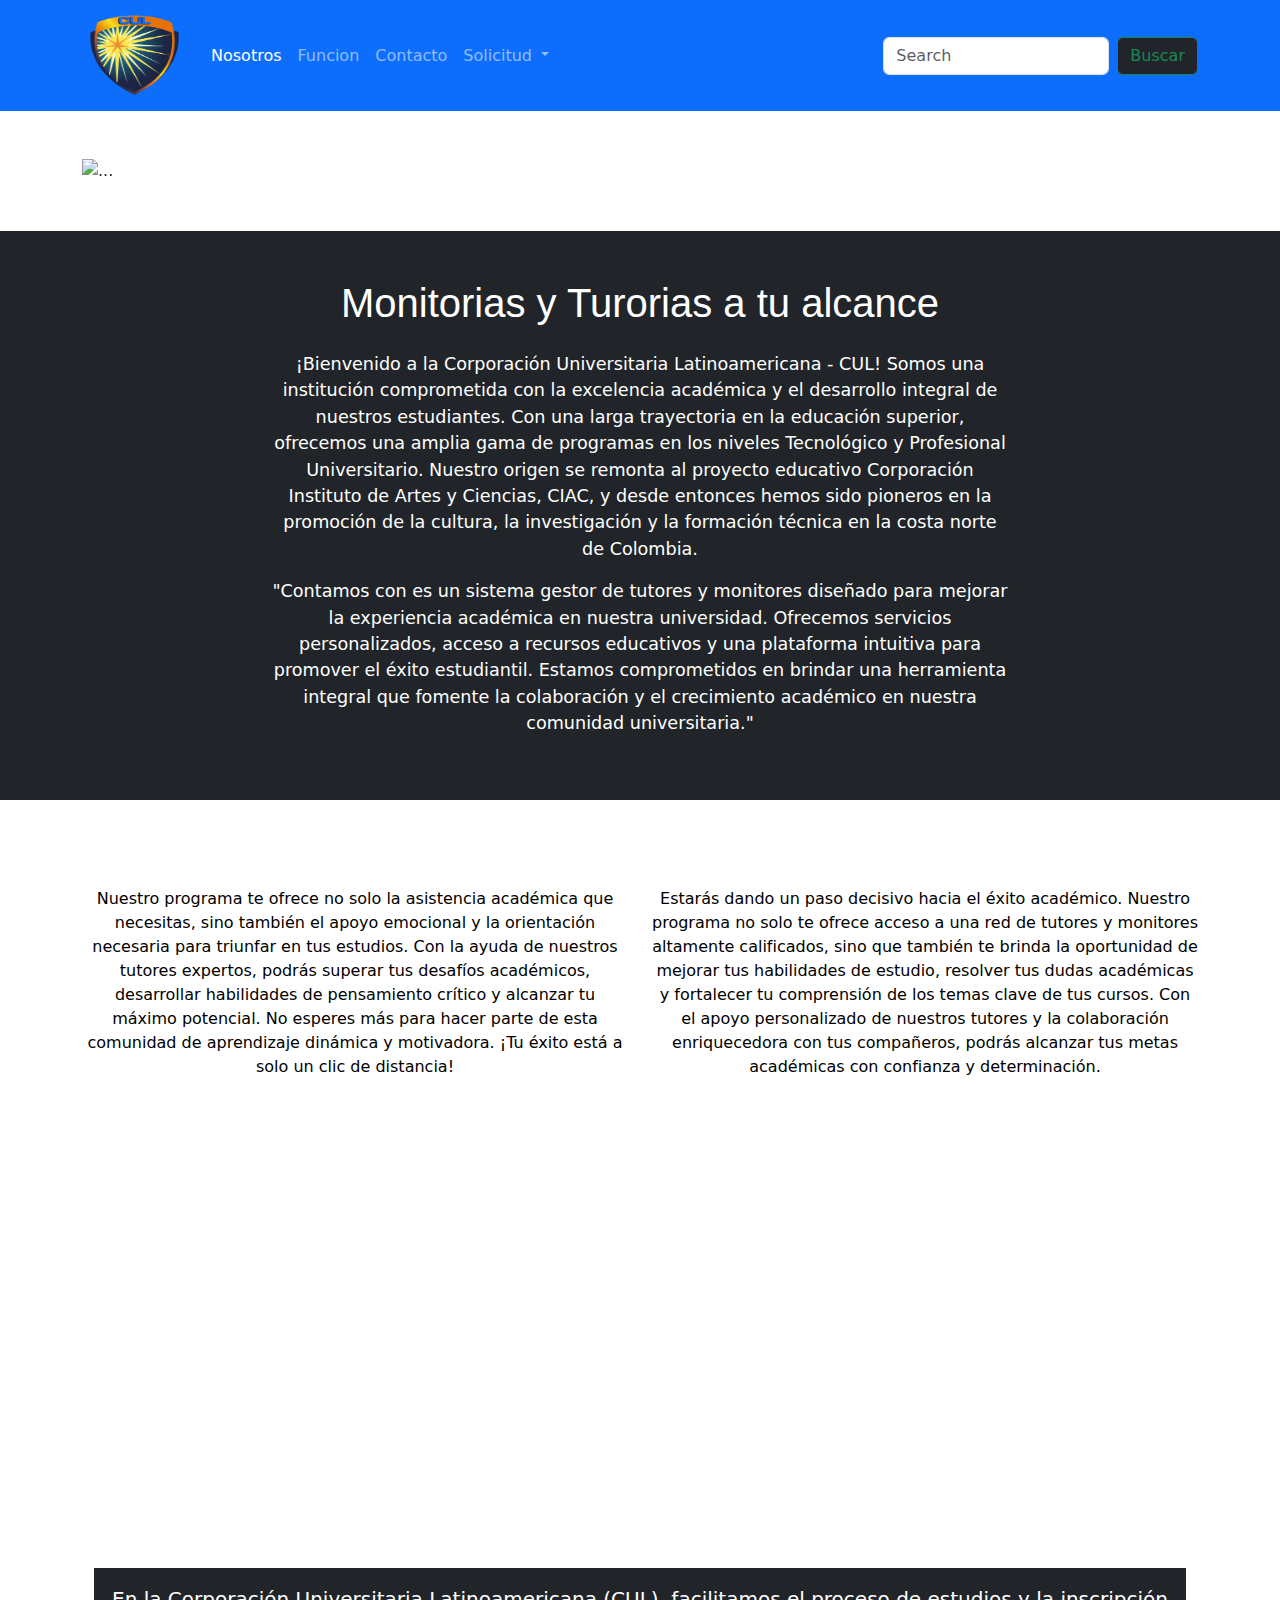
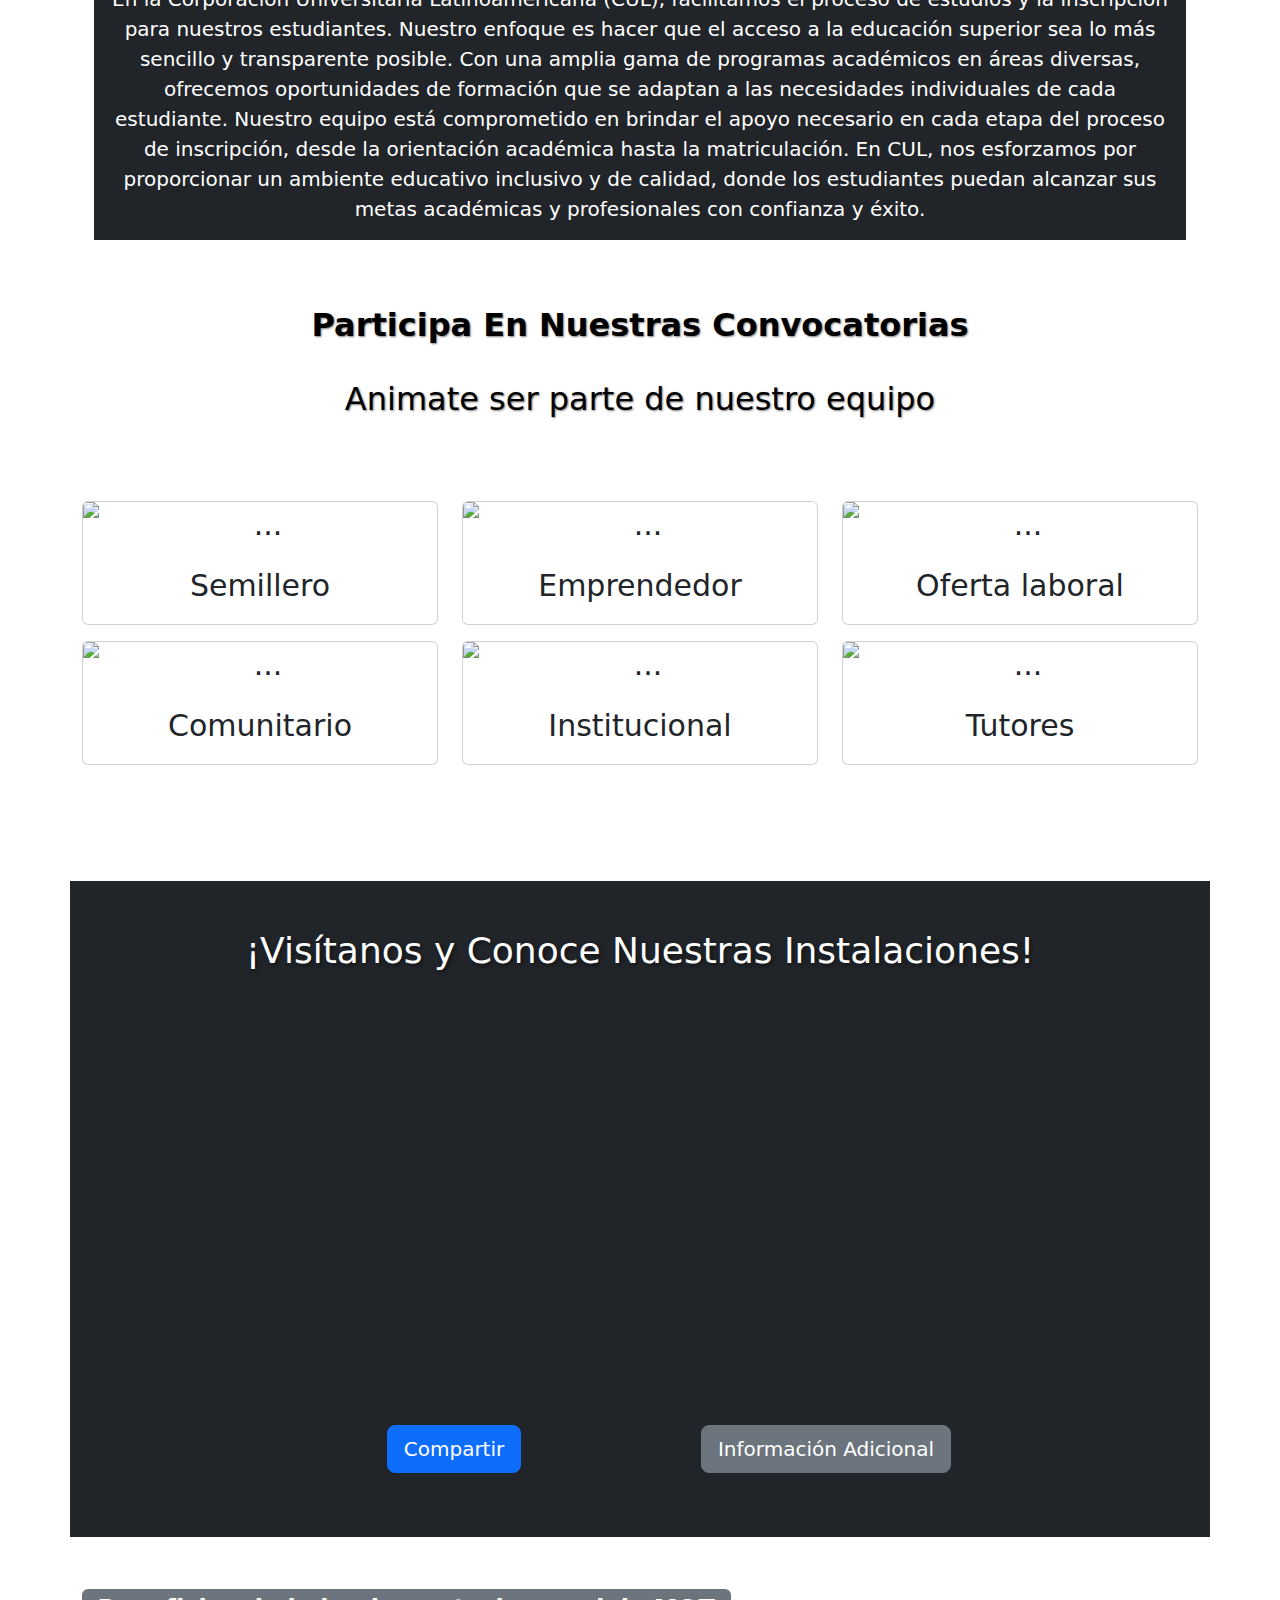
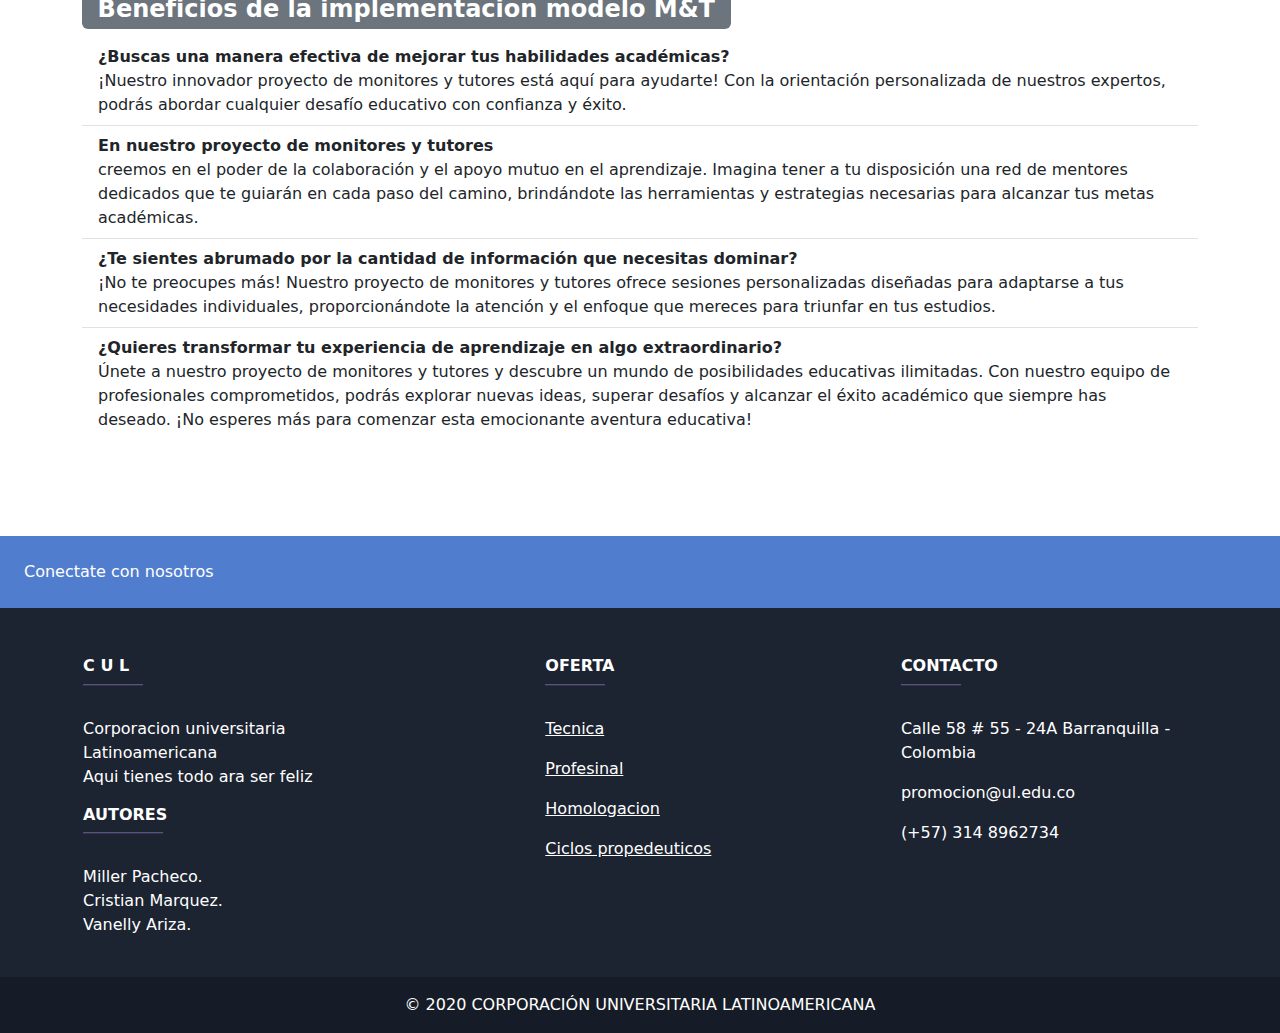
==== index.html @ 33943cb7 "creando archivos" ====
<!DOCTYPE html>
<html lang="es">

<head>
  <meta charset="UTF-8">
  <meta name="viewport" content="width=device-width, initial-scale=1.0">
  <title>Monitores Cul</title>

  <link rel="stylesheet" href="Styles_index.css">
  <link href="https://cdn.jsdelivr.net/npm/bootstrap@5.3.3/dist/css/bootstrap.min.css" rel="stylesheet"
    integrity="sha384-QWTKZyjpPEjISv5WaRU9OFeRpok6YctnYmDr5pNlyT2bRjXh0JMhjY6hW+ALEwIH" crossorigin="anonymous">
</head>

<body>
  <nav class="navbar navbar-expand-md navbar-dark bg-primary">
    <div class="container">
      <a class="navbar-brand">
        <img
          src="/img/logo_cul-remove.png"
          alt="" height="85px" width="105px">
      </a>
      <button class="navbar-toggler" type="button" data-bs-toggle="collapse" data-bs-target="#navbarSupportedContent"
        aria-controls="navbarSupportedContent" aria-expanded="false" aria-label="Toggle navigation">
        <span class="navbar-toggler-icon"></span>
      </button>
      <div class="collapse navbar-collapse" id="navbarSupportedContent">
        <ul class="navbar-nav me-auto mb-2 mb-lg-0">
          <li class="nav-item">
            <a class="nav-link active" aria-current="page" href="#">Nosotros</a>
          </li>
          <li class="nav-item">
            <a class="nav-link" href="/funcion/funcion.html" >Funcion</a>
          </li>
          <li class="nav-item">
            <a class="nav-link" href="/contacto/contacto.html" >Contacto</a>
          </li>
          <li class="nav-item dropdown">
            <a class="nav-link dropdown-toggle" href="#" target="_blank" id="navbarDropdown" role="button"
              data-bs-toggle="dropdown" aria-expanded="false">
              Solicitud
            </a>
            <ul class="dropdown-menu" aria-labelledby="navbarDropdown">
              <li><a class="dropdown-item" href="/monitoria/monitoria.html">Monitorias</a></li>
            </ul>
          </li>
          <li class="nav-item">
            <a class="nav-link disabled" aria-disabled="true"></a>
          </li>
        </ul>
        <form class="d-flex">
          <input class="form-control me-2" type="search" placeholder="Search" aria-label="Search">
          <button class="btn btn-outline-success bg-dark" type="submit">Buscar</button>
        </form>
      </div>
    </div>
  </nav>
  <br>
  <br>
  <div id="carouselExample" class="carousel slide container">
    <div class="carousel-inner">
      <div class="carousel-item active">
        <img src="https://ul.edu.co/uleduco/images/2024/03/15/administracin-financiera_mesa-de-trabajo-1.jpg"
          class="d-block imagen w-100" alt="...">
      </div>
      <div class="carousel-item">
        <img src="https://ul.edu.co/uleduco/images/2023/04/19/banner-de-contaduria_mesa-de-trabajo-1.jpg"
          class="d-block imagen w-100" alt="...">
      </div>
      <div class="carousel-item">
        <img src="https://ul.edu.co/uleduco/images/2023/10/18/derechos-y-deberes---banner-correos-03.jpg"
          class="d-block imagen w-100" alt="...">
      </div>
    </div>
    <div>
      <button class="carousel-control-prev" type="button" data-bs-target="#carouselExample" data-bs-slide="prev">
        <span class="carousel-control-prev-icon" aria-hidden="true"></span>
        <span class="visually-hidden">Previous</span>
      </button>
      <button class="carousel-control-next" type="button" data-bs-target="#carouselExample" data-bs-slide="next">
        <span class="carousel-control-next-icon" aria-hidden="true"></span>
        <span class="visually-hidden">Next</span>
      </button>
    </div>
  </div>
  <br>
  <br>
  <section class="contenedor-principal bg-dark text-white py-5">
    <div class="container">
      <h1 class="mptitulo_medio text-center mb-4">Monitorias y Turorias a tu alcance</h1>
      <div class="row">
        <div class="col-lg-8 offset-lg-2">
          <p class="mpparrafo_medio lead">
            ¡Bienvenido a la Corporación Universitaria Latinoamericana - CUL! Somos una institución comprometida con la
            excelencia académica y el desarrollo integral de nuestros estudiantes. Con una larga trayectoria en la
            educación superior, ofrecemos una amplia gama de programas en los niveles Tecnológico y Profesional
            Universitario. Nuestro origen se remonta al proyecto educativo Corporación Instituto de Artes y Ciencias,
            CIAC, y desde entonces hemos sido pioneros en la promoción de la cultura, la investigación y la formación
            técnica en la costa norte de Colombia.
          </p>
          <p class="lead">
            "Contamos con es un sistema gestor de tutores y monitores diseñado para mejorar la experiencia académica en
            nuestra universidad. Ofrecemos servicios personalizados, acceso a recursos educativos y una plataforma
            intuitiva para promover el éxito estudiantil. Estamos comprometidos en brindar una herramienta integral que
            fomente la colaboración y el crecimiento académico en nuestra comunidad universitaria."
          </p>
        </div>
      </div>
    </div>
  </section>
  <br>
  <br>
  <section class="contenedor-personajes">
    <div class="container">
      <div class="row">
        <div class="col-md-6">
          <div class="mpimage-box">
            <img src="https://cdn.iconscout.com/icon/premium/png-256-thumb/mentoring-5276621-4397653.png?f=webp"
              class="img-fluid rounded-img" alt="">
            <div class="mpInfopersonaje">
              <p>
                Nuestro programa te ofrece no solo la asistencia académica que necesitas, sino también el apoyo
                emocional y la orientación necesaria para triunfar en tus estudios. Con la ayuda de nuestros tutores
                expertos, podrás superar tus desafíos académicos, desarrollar habilidades de pensamiento crítico y
                alcanzar tu máximo potencial. No esperes más para hacer parte de esta comunidad de aprendizaje dinámica
                y motivadora. ¡Tu éxito está a solo un clic de distancia!
              </p>
            </div>
          </div>
        </div>
        <div class="col-md-6">
          <div class="mpimage-box">
            <img src="https://cdn.pixabay.com/photo/2017/10/28/00/23/mentor-icon-2895941_1280.png"
              class="img-fluid rounded-img" alt="">
            <div class="mpInfopersonaje">
              <p>
                Estarás dando un paso decisivo hacia el éxito académico. Nuestro programa no solo te ofrece acceso a una
                red de tutores y monitores altamente calificados, sino que también te brinda la oportunidad de mejorar
                tus habilidades de estudio, resolver tus dudas académicas y fortalecer tu comprensión de los temas clave
                de tus cursos. Con el apoyo personalizado de nuestros tutores y la colaboración enriquecedora con tus
                compañeros, podrás alcanzar tus metas académicas con confianza y determinación.
              </p>
            </div>
          </div>
        </div>
      </div>
      <div class="row mt-5">
        <div class="col-md-12">
          <div class="mp_video">
            <div class="video-container">
              <iframe class="mpvideo_mascota" width="60%" height="390" src="https://www.youtube.com/embed/jZ30nlTWWlw"
                frameborder="0" allowfullscreen></iframe>
              <div class="container mt-3">
                <p class="lead text-center cul-parragraph bg-dark text-white p-3 ">
                  En la Corporación Universitaria Latinoamericana (CUL), facilitamos el proceso de estudios y la
                  inscripción para nuestros estudiantes. Nuestro enfoque es hacer que el acceso a la educación superior
                  sea lo más sencillo y transparente posible. Con una amplia gama de programas académicos en áreas
                  diversas, ofrecemos oportunidades de formación que se adaptan a las necesidades individuales de cada
                  estudiante. Nuestro equipo está comprometido en brindar el apoyo necesario en cada etapa del proceso
                  de inscripción, desde la orientación académica hasta la matriculación. En CUL, nos esforzamos por
                  proporcionar un ambiente educativo inclusivo y de calidad, donde los estudiantes puedan alcanzar sus
                  metas académicas y profesionales con confianza y éxito.
                </p>
              </div>
            </div>
          </div>
        </div>
      </div>
    </div>
  </section>
  <section class="contenedor-portafolio">
    <div class="container">
      <h2 class="text-center portafolio-titulo">Participa En Nuestras Convocatorias</h2>
      <p class="text-center portafolio-texto">Animate ser parte de nuestro equipo</p>
      <br>
      <br>
      <div class="row">
        <!-- Tarjeta 1 -->
        <div class="col-md-4">
          <div class="card mb-3">
            <img src="https://ul.edu.co/uleduco/images/Inicio/Semillero-01.jpg" class="card-img-top" alt="...">
            <div class="card-body">
              <p class="card-text">Semillero</p>
            </div>
          </div>
        </div>
        <!-- Tarjeta 2 -->
        <div class="col-md-4">
          <div class="card mb-3">
            <img src="https://ul.edu.co/uleduco/images/Institucion/Convocatoria-caracterizacion-02.jpg"
              class="card-img-top" alt="...">
            <div class="card-body">
              <p class="card-text">Emprendedor</p>
            </div>
          </div>
        </div>
        <!-- Tarjeta 3 -->
        <div class="col-md-4">
          <div class="card mb-3">
            <img src="https://ul.edu.co/uleduco/images/Institucion/Oferta_Laboral.png" class="card-img-top" alt="...">
            <div class="card-body ">
              <p class="card-text">Oferta laboral</p>
            </div>
          </div>
        </div>
        <!-- Tarjeta 4 -->
        <div class="col-md-4">
          <div class="card mb-3">
            <img src="https://ul.edu.co/uleduco/images/Bienestar/BIENESTAR_EN_CASA-07.jpg" class="card-img-top"
              alt="...">
            <div class="card-body">
              <p class="card-text">Comunitario</p>
            </div>
          </div>
        </div>
        <!-- Tarjeta 5 -->
        <div class="col-md-4">
          <div class="card mb-3">
            <img src="https://ul.edu.co/uleduco/images/logo/logo-03.jpg" class="card-img-top" alt="...">
            <div class="card-body">
              <p class="card-text">Institucional</p>
            </div>
          </div>
        </div>
        <!-- Tarjeta 6 -->
        <div class="col-md-4">
          <div class="card mb-3">
            <img src="https://cdn-icons-png.flaticon.com/512/4098/4098866.png" class="card-img-top" alt="...">
            <div class="card-body">
              <p class="card-text">Tutores</p>
            </div>
          </div>
        </div>
      </div>
    </div>
  </section>
  <!---->
  <!--SECCION DE MAPA MAS O MENOS-->
  <section class="mapa_cul">
    <div class="container bg-dark py-5">
      <div class="titulo_map">
        <div class="titulo_map">
          <h1>¡Visítanos y Conoce Nuestras Instalaciones!</h1>
        </div>
      </div>
      <iframe class="mapa_iframe"
        src="https://www.google.com/maps/embed?pb=!1m14!1m8!1m3!1d15666.338238114995!2d-74.8013849!3d10.9946974!3m2!1i1024!2i768!4f13.1!3m3!1m2!1s0x8ef42d79e57e00e7%3A0x3b195f6bb10f7ede!2sCORPORACI%C3%93N%20UNIVERSITARIA%20LATINOAMERICANA%20-%20CUL!5e0!3m2!1ses!2sco!4v1714265821476!5m2!1ses!2sco"
        frameborder="0" allowfullscreen="" loading="lazy" referrerpolicy="no-referrer-when-downgrade"></iframe>
      <!-- Botones -->
      <div class="container mt-3">
        <div class="row justify-content-center">
          <div class="col-md-4 mb-3">
            <button type="button" class="btn btn-primary btn-lg btn-block">Compartir</button>
          </div>
          <div class="col-md-4 mb-3">
            <button type="button" class="btn btn-secondary btn-lg btn-block">Información Adicional</button>
          </div>
        </div>
      </div>
    </div>
  </section>
  <section class="lista-razones">
    <div class="container">
      <h2><span class="badge text-bg-secondary">Beneficios de la implementacion <strong>modelo M&T</strong></span></h2>
      <ul class="list-group list-group-flush">
        <li class="list-group-item"><strong>¿Buscas una manera efectiva de mejorar tus habilidades
            académicas?</strong><br>¡Nuestro innovador proyecto de monitores y tutores está aquí para ayudarte! Con la
          orientación personalizada de nuestros expertos, podrás abordar cualquier desafío educativo con confianza y
          éxito.</li>
        <li class="list-group-item"><strong>En nuestro proyecto de monitores y tutores</strong><br>creemos en el poder
          de la colaboración y el apoyo mutuo en el aprendizaje. Imagina tener a tu disposición una red de mentores
          dedicados que te guiarán en cada paso del camino, brindándote las herramientas y estrategias necesarias para
          alcanzar tus metas académicas.</li>
        <li class="list-group-item"><strong>¿Te sientes abrumado por la cantidad de información que necesitas
            dominar?</strong><br>¡No te preocupes más! Nuestro proyecto de monitores y tutores ofrece sesiones
          personalizadas diseñadas para adaptarse a tus necesidades individuales, proporcionándote la atención y el
          enfoque que mereces para triunfar en tus estudios.</li>
        <li class="list-group-item"><strong>¿Quieres transformar tu experiencia de aprendizaje en algo
            extraordinario?</strong><br>Únete a nuestro proyecto de monitores y tutores y descubre un mundo de
          posibilidades educativas ilimitadas. Con nuestro equipo de profesionales comprometidos, podrás explorar nuevas
          ideas, superar desafíos y alcanzar el éxito académico que siempre has deseado. ¡No esperes más para comenzar
          esta emocionante aventura educativa!</li>
      </ul>
      <br>
    </div>
  </section>
  <br>
  <br>
  <br>
  <!-- Footer -->
  <footer class="text-center text-lg-start text-white" style="background-color: #1c2331">
    <!-- Section: Social media -->
    <section class="d-flex justify-content-between p-4" style="background-color: #517dce">
      <!-- Left -->
      <div class="me-5">
        <span>Conectate con nosotros </span>
      </div>
      <!-- Left -->
    </section>
    <!-- Section: Social media -->
    <!-- Section: Links  -->
    <section class="">
      <div class="container-fluid text-center text-md-start mt-5">
        <!-- Grid row -->
        <div class="row mt-3">
          <!-- Grid column -->
          <div class="col-md-3 col-lg-4 col-xl-3 mx-auto mb-4">
            <!-- Content -->
            <h6 class="text-uppercase fw-bold">C U L</h6>
            <hr class="mb-4 mt-0 d-inline-block mx-auto" style="width: 60px; background-color: #7c4dff; height: 2px" />
            <p>
              Corporacion universitaria Latinoamericana
              <br>
              Aqui tienes todo ara ser feliz
            </p>
            <h6 class="text-uppercase fw-bold">Autores</h6>
            <hr class="mb-4 mt-0 d-inline-block mx-auto" style="width: 80px; background-color: #7c4dff; height: 2px" />
            <p>
              Miller Pacheco.
              <br>
              Cristian Marquez.
              <br>
              Vanelly Ariza.
            </p>
          </div>
          <!-- Grid column -->
          <!-- Grid column -->
          <div class="col-md-2 col-lg-2 col-xl-2 mx-auto mb-4">
            <!-- Links -->
            <h6 class="text-uppercase fw-bold">Oferta</h6>
            <hr class="mb-4 mt-0 d-inline-block mx-auto" style="width: 60px; background-color: #7c4dff; height: 2px" />
            <p>
              <a href="#!" class="text-white">Tecnica</a>
            </p>
            <p>
              <a href="#!" class="text-white">Profesinal</a>
            </p>
            <p>
              <a href="#!" class="text-white">Homologacion</a>
            </p>
            <p>
              <a href="#!" class="text-white">Ciclos propedeuticos</a>
            </p>
          </div>
          <div class="col-md-4 col-lg-3 col-xl-3 mx-auto mb-md-0 mb-4">
            <!-- Links -->
            <h6 class="text-uppercase fw-bold">Contacto</h6>
            <hr class="mb-4 mt-0 d-inline-block mx-auto" style="width: 60px; background-color: #7c4dff; height: 2px" />
            <p><i class="fas fa-home mr-3"></i> Calle 58 # 55 - 24A Barranquilla - Colombia</p>
            <p><i class="fas fa-envelope mr-3"></i> promocion@ul.edu.co</p>
            <p><i class="fas fa-phone mr-3"></i> (+57) 314 8962734</p>
          </div>
          <!-- Grid column -->
        </div>
        <!-- Grid row -->
      </div>
    </section>
    <!-- Section: Links  -->
    <!-- Copyright -->
    <div class="text-center p-3" style="background-color: rgba(0, 0, 0, 0.2)">
      © 2020 CORPORACIÓN UNIVERSITARIA LATINOAMERICANA</div>
    <!-- Copyright -->
  </footer>
  <!-- Footer -->
  <script src="https://cdn.jsdelivr.net/npm/bootstrap@5.3.3/dist/js/bootstrap.bundle.min.js"
    integrity="sha384-YvpcrYf0tY3lHB60NNkmXc5s9fDVZLESaAA55NDzOxhy9GkcIdslK1eN7N6jIeHz" crossorigin="anonymous">
    </script>
</body>

</html>
---- Styles_index.css ----
body {
  background-color: #ffffff;
  background-size: cover;
  background-position: center;
  height: 100vh;
  margin: 0;
  padding: 0;
  font-family: 'Verdana', sans-serif;
}

/* Cambiar el color del texto del botón de búsqueda */
.btn-outline-success {
  color: #007bff;
  /* Azul para el color del texto del botón de búsqueda */
}

.navbar-brand {
  font-size: 50px;
  color: #fbfbfb;
}

/* Estilos personalizados */
.mptitulo_medio {
  font-family: 'Arial Black', sans-serif;
  font-size: 2.5rem;
}

.mpparrafo_medio {
  font-size: 1.2rem;
}

.contenedor-principal p.lead {

  font-size: 1.1rem;
}

.contenedor-principal {
  text-align: center;
  color: rgb(0, 0, 0);
  font-size: 30px;
}

.mppersonajes {
  display: flex;
  justify-content: space-around;
  flex-wrap: wrap;
}

.mpimage-box {
  text-align: center;
  margin-bottom: 20px;
  margin-top: 15px;
}

.mpInfopersonaje {
  text-align: center;
  color: #000000;
}

.rounded-img {
  border-radius: 50%;
  width: 200px;
  /* Tamaño de las imágenes */
  height: 200px;
  /* Tamaño de las imágenes */
  object-fit: cover;
  /* Para mantener la relación de aspecto */
}

/* Estilos para centrar el video con el texto */
.video-container {
  display: flex;
  flex-direction: column;
  align-items: center;
  text-align: center;
  /* Centrar el texto */
}

.video-container p {
  width: 100%;
  /* Ancho del párrafo */
  margin-top: 15px;
  /* Espacio entre el video y el párrafo */
  color: #000000;
}

/* Estilos para las tarjetas del portafolio */
.contenedor-portafolio {
  padding: 50px 0;
  /* Espacio alrededor del portafolio */
}

.card {
  margin-bottom: 30px;
  /* Espacio entre las tarjetas */
  text-align: center;
  /* Centrar el texto */
  font-size: 30px;
}

.card-text {
  font-size: 30px;
  /* Tamaño del texto */
}

/* Estilos para el título y texto del portafolio */
.portafolio-titulo {
  font-size: 36px;
  font-weight: bold;
  color: #000000;
  /* Rojo oscuro */
  margin-bottom: 30px;
}

.portafolio-texto {
  font-size: 18px;
  color: #000000;
  /* Azul oscuro */
  text-align: center;
  margin-bottom: 30px;
  font-size: 40px;
}

.mapa_cul {
  padding: 50px 0;
  /*spacio alrededor de la sección */
  text-align: center;
  /* Centra el contenido */
}

.titulo_map h1 {
  font-size: 39px;
  /* Tamaño del título */
  color: #000000;
  /* Color del título */
  margin-bottom: 30px;
  /* Espacio inferior */
}

.mapa_iframe {
  width: 100%;
  /* Establece el ancho al 100% */
  height: 400px;
  /* Altura fija del mapa */
  border: 0;
  /* Elimina el borde */
}

.mpcontac-title {
  color: #000000;
  /* Color blanco */
  font-size: 50px;
}

.portafolio-titulo,
.portafolio-texto {
  color: #000000;
  font-size: 32px;

  text-align: center;
  text-shadow: 1px 1px 2px rgba(0, 0, 0, 0.5);
}

.titulo_map h1 {
  color: #ffffff;
  font-size: 36px;
  text-align: center;
  text-shadow: 2px 2px 4px rgba(0, 0, 0, 0.5);
}
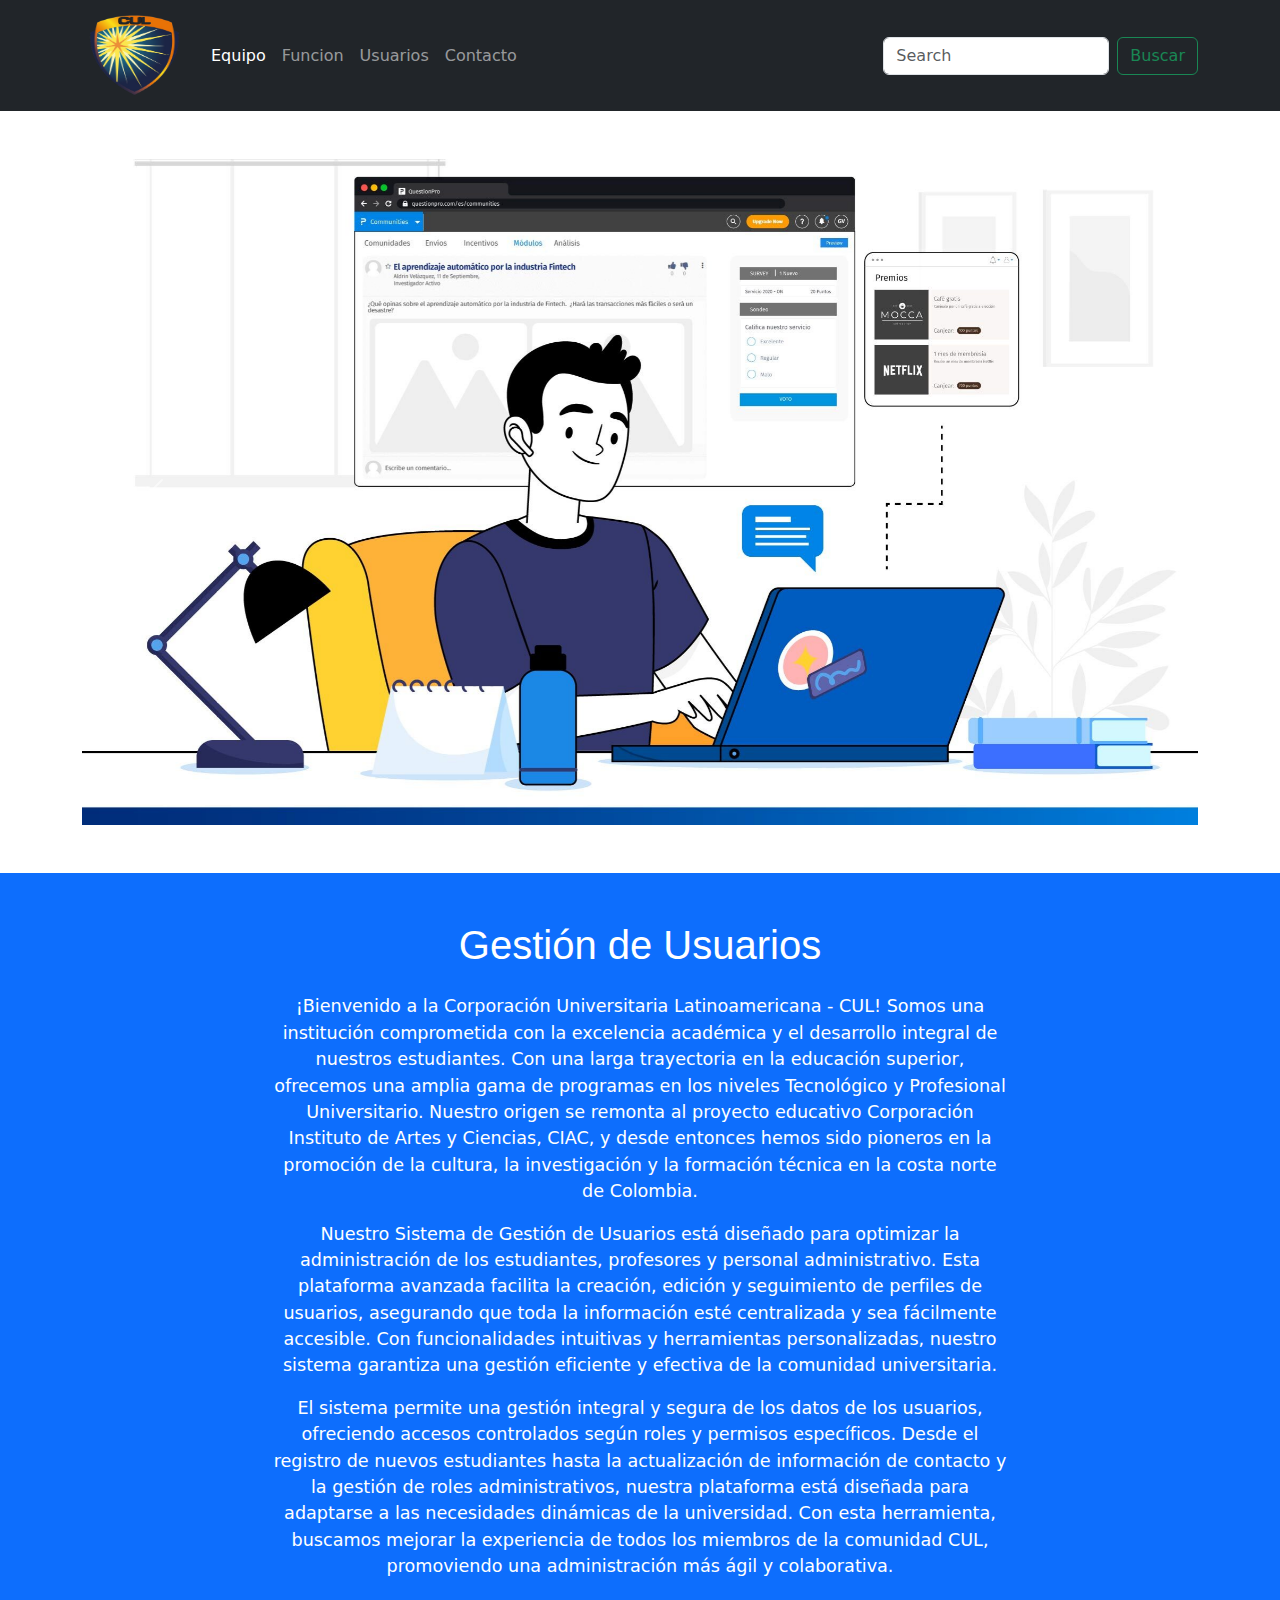
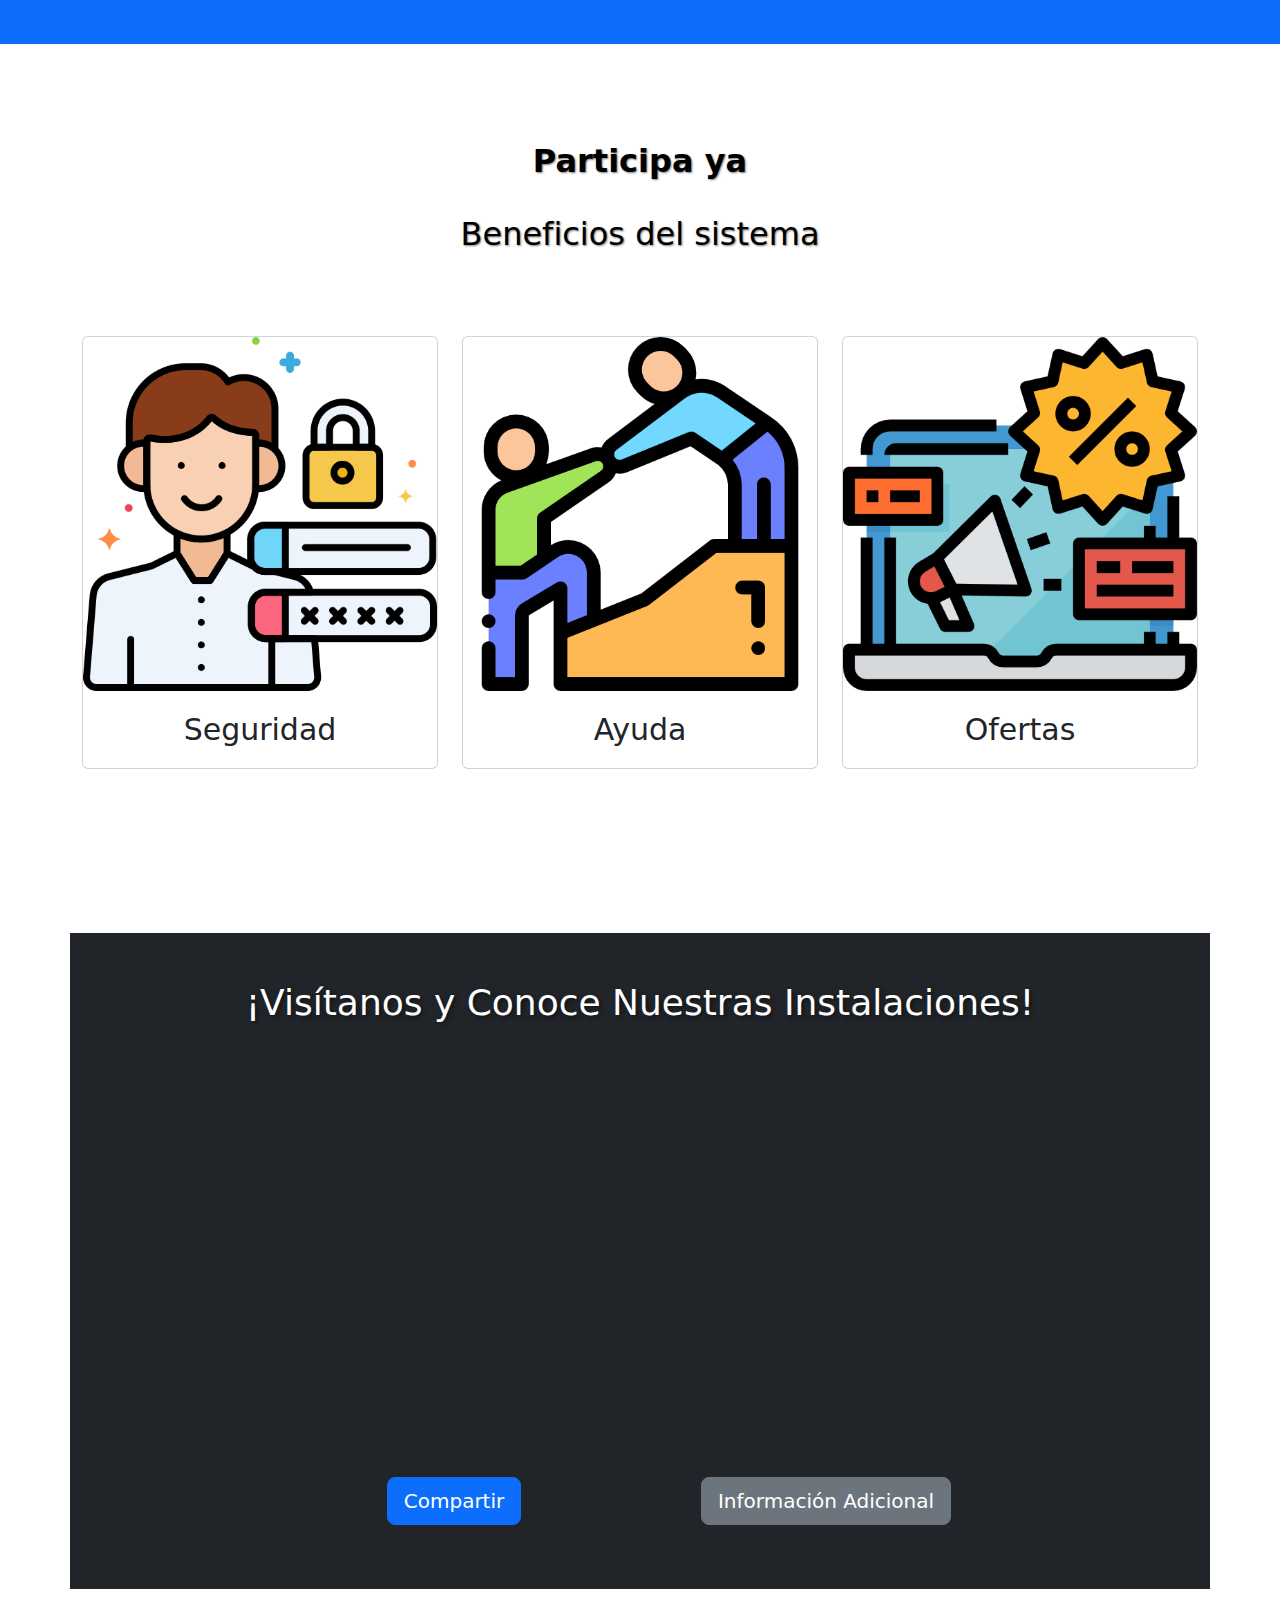
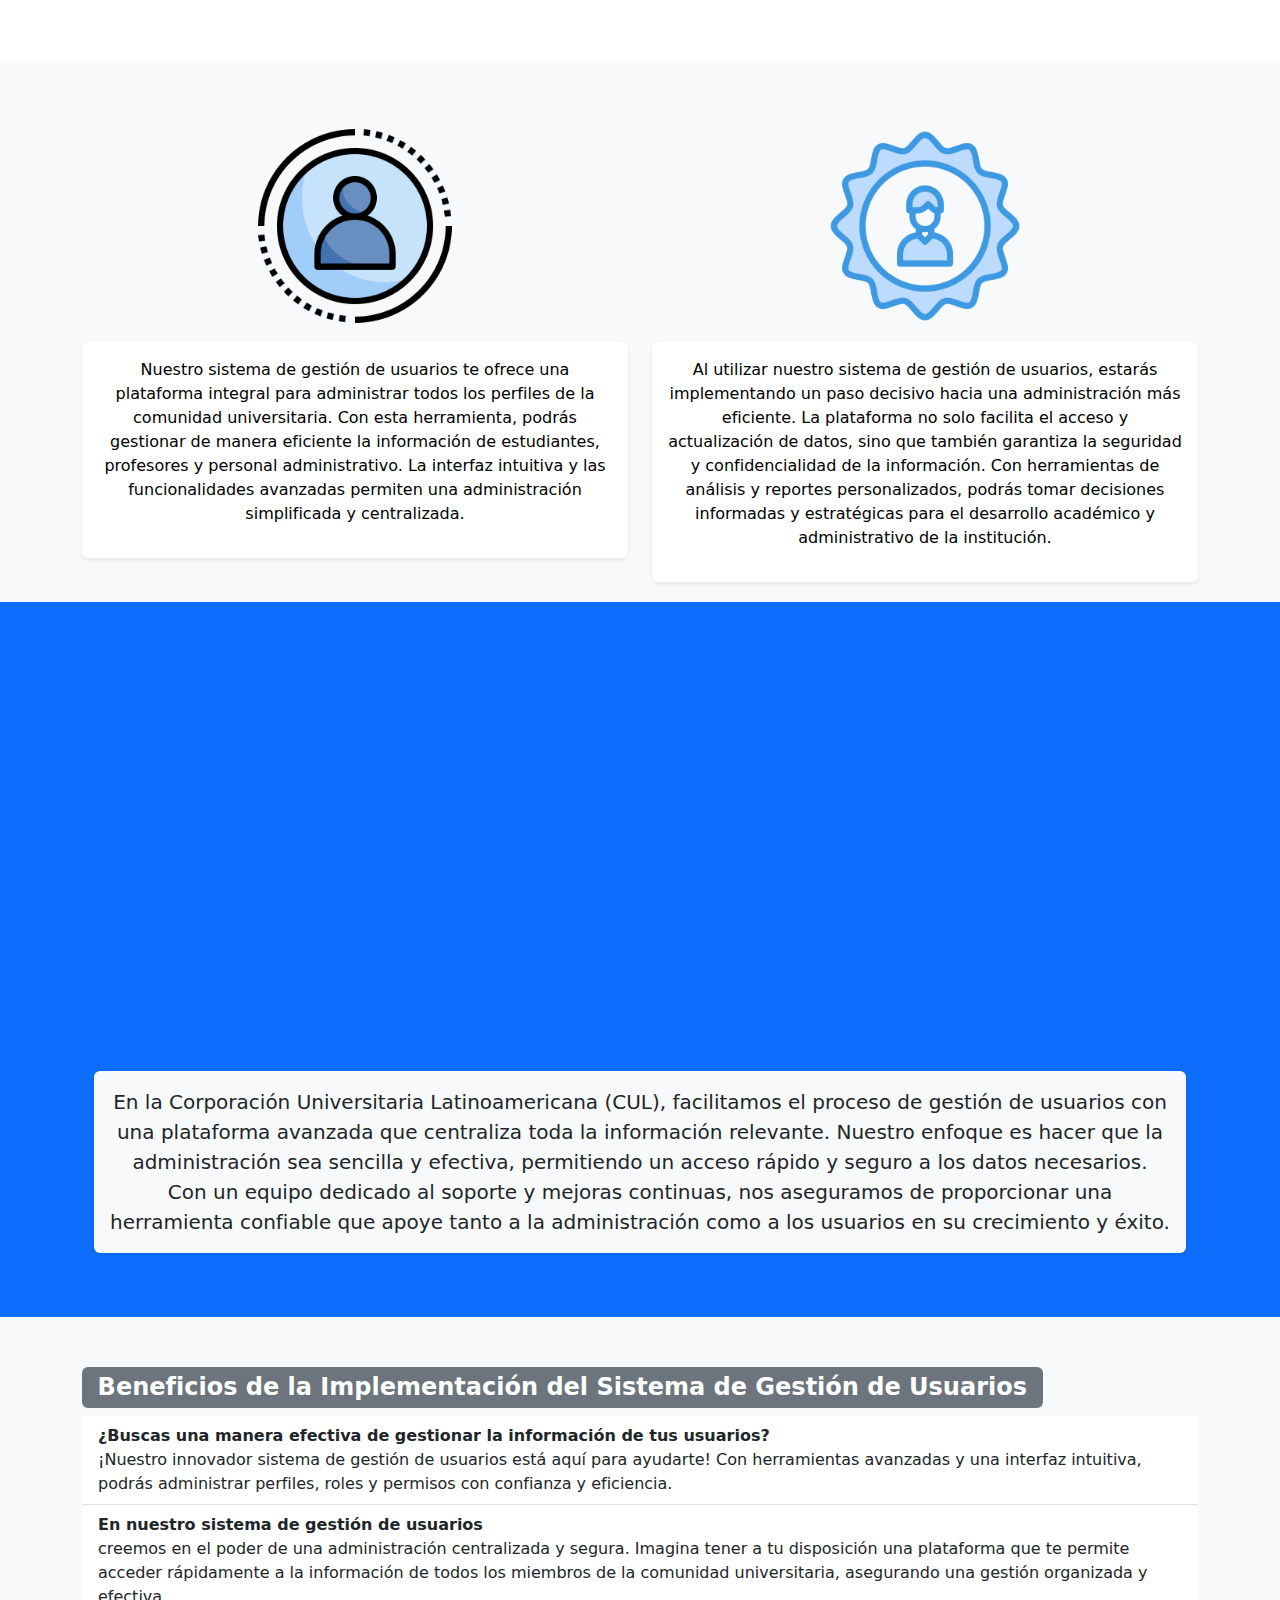
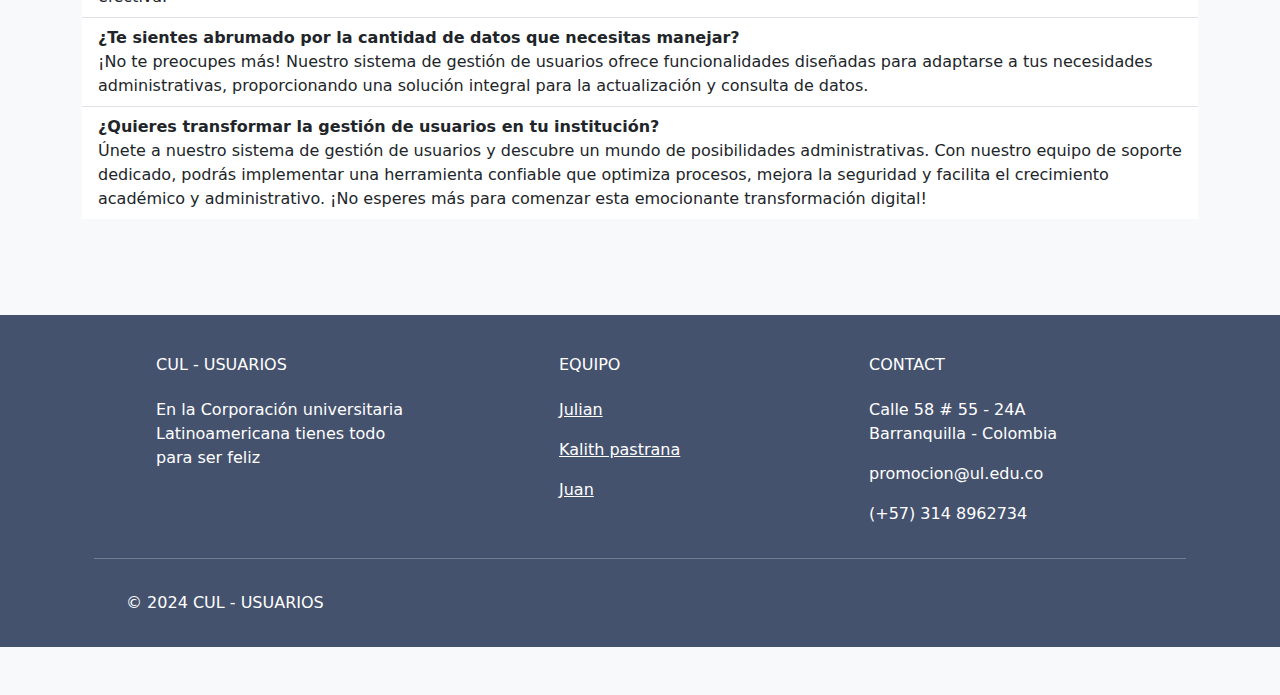
==== commit 0576eade: "Actualizacion" ====
--- a/index.html
+++ b/index.html
@@ -1,11 +1,10 @@
-
 <!DOCTYPE html>
 <html lang="es">
 
 <head>
   <meta charset="UTF-8">
   <meta name="viewport" content="width=device-width, initial-scale=1.0">
-  <title>Monitores Cul</title>
+  <title>Usuarios CUL</title>
 
   <link rel="stylesheet" href="Styles_index.css">
   <link href="https://cdn.jsdelivr.net/npm/bootstrap@5.3.3/dist/css/bootstrap.min.css" rel="stylesheet"
@@ -13,12 +12,10 @@
 </head>
 
 <body>
-  <nav class="navbar navbar-expand-md navbar-dark bg-primary">
+  <nav class="navbar navbar-expand-md navbar-dark bg-dark">
     <div class="container">
       <a class="navbar-brand">
-        <img
-          src="/img/logo_cul-remove.png"
-          alt="" height="85px" width="105px">
+        <img src="/img/logo_cul-remove.png" alt="" height="85px" width="105px">
       </a>
       <button class="navbar-toggler" type="button" data-bs-toggle="collapse" data-bs-target="#navbarSupportedContent"
         aria-controls="navbarSupportedContent" aria-expanded="false" aria-label="Toggle navigation">
@@ -27,22 +24,16 @@
       <div class="collapse navbar-collapse" id="navbarSupportedContent">
         <ul class="navbar-nav me-auto mb-2 mb-lg-0">
           <li class="nav-item">
-            <a class="nav-link active" aria-current="page" href="#">Nosotros</a>
-          </li>
-          <li class="nav-item">
-            <a class="nav-link" href="/funcion/funcion.html" >Funcion</a>
-          </li>
-          <li class="nav-item">
-            <a class="nav-link" href="/contacto/contacto.html" >Contacto</a>
-          </li>
-          <li class="nav-item dropdown">
-            <a class="nav-link dropdown-toggle" href="#" target="_blank" id="navbarDropdown" role="button"
-              data-bs-toggle="dropdown" aria-expanded="false">
-              Solicitud
-            </a>
-            <ul class="dropdown-menu" aria-labelledby="navbarDropdown">
-              <li><a class="dropdown-item" href="/monitoria/monitoria.html">Monitorias</a></li>
-            </ul>
+            <a class="nav-link active" aria-current="page" href="#">Equipo</a>
+          </li>
+          <li class="nav-item">
+            <a class="nav-link" href="/funcion/funcion.html">Funcion</a>
+          </li>
+          <li class="nav-item">
+            <a class="nav-link" href="/monitoria/monitoria.html">Usuarios</a>
+          </li>
+          <li class="nav-item">
+            <a class="nav-link" href="/contacto/contacto.html">Contacto</a>
           </li>
           <li class="nav-item">
             <a class="nav-link disabled" aria-disabled="true"></a>
@@ -60,16 +51,13 @@
   <div id="carouselExample" class="carousel slide container">
     <div class="carousel-inner">
       <div class="carousel-item active">
-        <img src="https://ul.edu.co/uleduco/images/2024/03/15/administracin-financiera_mesa-de-trabajo-1.jpg"
-          class="d-block imagen w-100" alt="...">
+        <img src="/img/user-2.jpg" class="d-block imagen w-100" alt="...">
       </div>
       <div class="carousel-item">
-        <img src="https://ul.edu.co/uleduco/images/2023/04/19/banner-de-contaduria_mesa-de-trabajo-1.jpg"
-          class="d-block imagen w-100" alt="...">
+        <img src="/img/user.png" class="d-block imagen w-100" alt="...">
       </div>
       <div class="carousel-item">
-        <img src="https://ul.edu.co/uleduco/images/2023/10/18/derechos-y-deberes---banner-correos-03.jpg"
-          class="d-block imagen w-100" alt="...">
+        <img src="/img/user-3.jpg" class="d-block imagen w-100" alt="...">
       </div>
     </div>
     <div>
@@ -85,9 +73,9 @@
   </div>
   <br>
   <br>
-  <section class="contenedor-principal bg-dark text-white py-5">
+  <section class="contenedor-principal bg-primary text-white py-5">
     <div class="container">
-      <h1 class="mptitulo_medio text-center mb-4">Monitorias y Turorias a tu alcance</h1>
+      <h1 class="mptitulo_medio text-center mb-4">Gestión de Usuarios</h1>
       <div class="row">
         <div class="col-lg-8 offset-lg-2">
           <p class="mpparrafo_medio lead">
@@ -99,143 +87,65 @@
             técnica en la costa norte de Colombia.
           </p>
           <p class="lead">
-            "Contamos con es un sistema gestor de tutores y monitores diseñado para mejorar la experiencia académica en
-            nuestra universidad. Ofrecemos servicios personalizados, acceso a recursos educativos y una plataforma
-            intuitiva para promover el éxito estudiantil. Estamos comprometidos en brindar una herramienta integral que
-            fomente la colaboración y el crecimiento académico en nuestra comunidad universitaria."
+            Nuestro Sistema de Gestión de Usuarios está diseñado para optimizar la administración de los estudiantes,
+            profesores y personal administrativo. Esta plataforma avanzada facilita la creación, edición y seguimiento
+            de perfiles de usuarios, asegurando que toda la información esté centralizada y sea fácilmente accesible.
+            Con funcionalidades intuitivas y herramientas personalizadas, nuestro sistema garantiza una gestión
+            eficiente y efectiva de la comunidad universitaria.
           </p>
+          <p class="lead">
+            El sistema permite una gestión integral y segura de los datos de los usuarios, ofreciendo accesos
+            controlados según roles y permisos específicos. Desde el registro de nuevos estudiantes hasta la
+            actualización de información de contacto y la gestión de roles administrativos, nuestra plataforma está
+            diseñada para adaptarse a las necesidades dinámicas de la universidad. Con esta herramienta, buscamos
+            mejorar la experiencia de todos los miembros de la comunidad CUL, promoviendo una administración más ágil y
+            colaborativa.
+          </p>
         </div>
       </div>
     </div>
   </section>
   <br>
   <br>
-  <section class="contenedor-personajes">
-    <div class="container">
-      <div class="row">
-        <div class="col-md-6">
-          <div class="mpimage-box">
-            <img src="https://cdn.iconscout.com/icon/premium/png-256-thumb/mentoring-5276621-4397653.png?f=webp"
-              class="img-fluid rounded-img" alt="">
-            <div class="mpInfopersonaje">
-              <p>
-                Nuestro programa te ofrece no solo la asistencia académica que necesitas, sino también el apoyo
-                emocional y la orientación necesaria para triunfar en tus estudios. Con la ayuda de nuestros tutores
-                expertos, podrás superar tus desafíos académicos, desarrollar habilidades de pensamiento crítico y
-                alcanzar tu máximo potencial. No esperes más para hacer parte de esta comunidad de aprendizaje dinámica
-                y motivadora. ¡Tu éxito está a solo un clic de distancia!
-              </p>
-            </div>
-          </div>
-        </div>
-        <div class="col-md-6">
-          <div class="mpimage-box">
-            <img src="https://cdn.pixabay.com/photo/2017/10/28/00/23/mentor-icon-2895941_1280.png"
-              class="img-fluid rounded-img" alt="">
-            <div class="mpInfopersonaje">
-              <p>
-                Estarás dando un paso decisivo hacia el éxito académico. Nuestro programa no solo te ofrece acceso a una
-                red de tutores y monitores altamente calificados, sino que también te brinda la oportunidad de mejorar
-                tus habilidades de estudio, resolver tus dudas académicas y fortalecer tu comprensión de los temas clave
-                de tus cursos. Con el apoyo personalizado de nuestros tutores y la colaboración enriquecedora con tus
-                compañeros, podrás alcanzar tus metas académicas con confianza y determinación.
-              </p>
-            </div>
-          </div>
-        </div>
-      </div>
-      <div class="row mt-5">
-        <div class="col-md-12">
-          <div class="mp_video">
-            <div class="video-container">
-              <iframe class="mpvideo_mascota" width="60%" height="390" src="https://www.youtube.com/embed/jZ30nlTWWlw"
-                frameborder="0" allowfullscreen></iframe>
-              <div class="container mt-3">
-                <p class="lead text-center cul-parragraph bg-dark text-white p-3 ">
-                  En la Corporación Universitaria Latinoamericana (CUL), facilitamos el proceso de estudios y la
-                  inscripción para nuestros estudiantes. Nuestro enfoque es hacer que el acceso a la educación superior
-                  sea lo más sencillo y transparente posible. Con una amplia gama de programas académicos en áreas
-                  diversas, ofrecemos oportunidades de formación que se adaptan a las necesidades individuales de cada
-                  estudiante. Nuestro equipo está comprometido en brindar el apoyo necesario en cada etapa del proceso
-                  de inscripción, desde la orientación académica hasta la matriculación. En CUL, nos esforzamos por
-                  proporcionar un ambiente educativo inclusivo y de calidad, donde los estudiantes puedan alcanzar sus
-                  metas académicas y profesionales con confianza y éxito.
-                </p>
-              </div>
-            </div>
-          </div>
-        </div>
-      </div>
-    </div>
-  </section>
   <section class="contenedor-portafolio">
     <div class="container">
-      <h2 class="text-center portafolio-titulo">Participa En Nuestras Convocatorias</h2>
-      <p class="text-center portafolio-texto">Animate ser parte de nuestro equipo</p>
+      <h2 class="text-center portafolio-titulo">Participa ya</h2>
+      <p class="text-center portafolio-texto">Beneficios del sistema</p>
       <br>
       <br>
       <div class="row">
         <!-- Tarjeta 1 -->
         <div class="col-md-4">
           <div class="card mb-3">
-            <img src="https://ul.edu.co/uleduco/images/Inicio/Semillero-01.jpg" class="card-img-top" alt="...">
+            <img src="/img/intimidad.png" class="card-img-top" alt="...">
             <div class="card-body">
-              <p class="card-text">Semillero</p>
+              <p class="card-text">Seguridad</p>
             </div>
           </div>
         </div>
         <!-- Tarjeta 2 -->
         <div class="col-md-4">
           <div class="card mb-3">
-            <img src="https://ul.edu.co/uleduco/images/Institucion/Convocatoria-caracterizacion-02.jpg"
-              class="card-img-top" alt="...">
+            <img src="/img/ayuda.png" class="card-img-top" alt="...">
             <div class="card-body">
-              <p class="card-text">Emprendedor</p>
+              <p class="card-text">Ayuda</p>
             </div>
           </div>
         </div>
         <!-- Tarjeta 3 -->
         <div class="col-md-4">
           <div class="card mb-3">
-            <img src="https://ul.edu.co/uleduco/images/Institucion/Oferta_Laboral.png" class="card-img-top" alt="...">
+            <img src="/img/oferta.png" class="card-img-top" alt="...">
             <div class="card-body ">
-              <p class="card-text">Oferta laboral</p>
-            </div>
-          </div>
-        </div>
-        <!-- Tarjeta 4 -->
-        <div class="col-md-4">
-          <div class="card mb-3">
-            <img src="https://ul.edu.co/uleduco/images/Bienestar/BIENESTAR_EN_CASA-07.jpg" class="card-img-top"
-              alt="...">
-            <div class="card-body">
-              <p class="card-text">Comunitario</p>
-            </div>
-          </div>
-        </div>
-        <!-- Tarjeta 5 -->
-        <div class="col-md-4">
-          <div class="card mb-3">
-            <img src="https://ul.edu.co/uleduco/images/logo/logo-03.jpg" class="card-img-top" alt="...">
-            <div class="card-body">
-              <p class="card-text">Institucional</p>
-            </div>
-          </div>
-        </div>
-        <!-- Tarjeta 6 -->
-        <div class="col-md-4">
-          <div class="card mb-3">
-            <img src="https://cdn-icons-png.flaticon.com/512/4098/4098866.png" class="card-img-top" alt="...">
-            <div class="card-body">
-              <p class="card-text">Tutores</p>
+              <p class="card-text">Ofertas</p>
             </div>
           </div>
         </div>
       </div>
     </div>
   </section>
-  <!---->
-  <!--SECCION DE MAPA MAS O MENOS-->
+  <br>
+  <br>
   <section class="mapa_cul">
     <div class="container bg-dark py-5">
       <div class="titulo_map">
@@ -259,112 +169,169 @@
       </div>
     </div>
   </section>
-  <section class="lista-razones">
+  <br>
+  <section class="contenedor-personajes bg-light py-5">
     <div class="container">
-      <h2><span class="badge text-bg-secondary">Beneficios de la implementacion <strong>modelo M&T</strong></span></h2>
-      <ul class="list-group list-group-flush">
-        <li class="list-group-item"><strong>¿Buscas una manera efectiva de mejorar tus habilidades
-            académicas?</strong><br>¡Nuestro innovador proyecto de monitores y tutores está aquí para ayudarte! Con la
-          orientación personalizada de nuestros expertos, podrás abordar cualquier desafío educativo con confianza y
-          éxito.</li>
-        <li class="list-group-item"><strong>En nuestro proyecto de monitores y tutores</strong><br>creemos en el poder
-          de la colaboración y el apoyo mutuo en el aprendizaje. Imagina tener a tu disposición una red de mentores
-          dedicados que te guiarán en cada paso del camino, brindándote las herramientas y estrategias necesarias para
-          alcanzar tus metas académicas.</li>
-        <li class="list-group-item"><strong>¿Te sientes abrumado por la cantidad de información que necesitas
-            dominar?</strong><br>¡No te preocupes más! Nuestro proyecto de monitores y tutores ofrece sesiones
-          personalizadas diseñadas para adaptarse a tus necesidades individuales, proporcionándote la atención y el
-          enfoque que mereces para triunfar en tus estudios.</li>
-        <li class="list-group-item"><strong>¿Quieres transformar tu experiencia de aprendizaje en algo
-            extraordinario?</strong><br>Únete a nuestro proyecto de monitores y tutores y descubre un mundo de
-          posibilidades educativas ilimitadas. Con nuestro equipo de profesionales comprometidos, podrás explorar nuevas
-          ideas, superar desafíos y alcanzar el éxito académico que siempre has deseado. ¡No esperes más para comenzar
-          esta emocionante aventura educativa!</li>
-      </ul>
-      <br>
-    </div>
-  </section>
-  <br>
-  <br>
-  <br>
-  <!-- Footer -->
-  <footer class="text-center text-lg-start text-white" style="background-color: #1c2331">
-    <!-- Section: Social media -->
-    <section class="d-flex justify-content-between p-4" style="background-color: #517dce">
-      <!-- Left -->
-      <div class="me-5">
-        <span>Conectate con nosotros </span>
-      </div>
-      <!-- Left -->
+      <div class="row">
+        <div class="col-md-6">
+          <div class="mpimage-box">
+            <img src="/img/6073873.png" class="img-fluid rounded-img mb-3" alt="Gestión de Usuarios">
+            <div class="mpInfopersonaje p-3 bg-white rounded shadow-sm">
+              <p>
+                Nuestro sistema de gestión de usuarios te ofrece una plataforma integral para administrar todos los
+                perfiles de la comunidad universitaria. Con esta herramienta, podrás gestionar de manera eficiente la
+                información de estudiantes, profesores y personal administrativo. La interfaz intuitiva y las
+                funcionalidades avanzadas permiten una administración simplificada y centralizada.
+              </p>
+            </div>
+          </div>
+        </div>
+        <div class="col-md-6">
+          <div class="mpimage-box">
+            <img src="/img/1897972.png" class="img-fluid rounded-img mb-3" alt="Administración Eficiente">
+            <div class="mpInfopersonaje p-3 bg-white rounded shadow-sm">
+              <p>
+                Al utilizar nuestro sistema de gestión de usuarios, estarás implementando un paso decisivo hacia una
+                administración más eficiente. La plataforma no solo facilita el acceso y actualización de datos, sino
+                que también garantiza la seguridad y confidencialidad de la información. Con herramientas de análisis y
+                reportes personalizados, podrás tomar decisiones informadas y estratégicas para el desarrollo académico
+                y administrativo de la institución.
+              </p>
+            </div>
+          </div>
+        </div>
+      </div>
+    </div>
+    <section class="contenedor-video bg-primary text-white py-5">
+      <div class="container">
+        <div class="row">
+          <div class="col-md-12">
+            <div class="mp_video">
+              <div class="video-container text-center">
+                <iframe class="mpvideo_mascota" width="60%" height="390" src="https://www.youtube.com/embed/jZ30nlTWWlw"
+                  frameborder="0" allowfullscreen></iframe>
+                <div class="container mt-3">
+                  <p class="lead text-center cul-parragraph bg-light text-dark p-3 rounded shadow-sm">
+                    En la Corporación Universitaria Latinoamericana (CUL), facilitamos el proceso de gestión de usuarios
+                    con una plataforma avanzada que centraliza toda la información relevante. Nuestro enfoque es hacer
+                    que
+                    la administración sea sencilla y efectiva, permitiendo un acceso rápido y seguro a los datos
+                    necesarios. Con un equipo dedicado al soporte y mejoras continuas, nos aseguramos de proporcionar
+                    una
+                    herramienta confiable que apoye tanto a la administración como a los usuarios en su crecimiento y
+                    éxito.
+                  </p>
+                </div>
+              </div>
+            </div>
+          </div>
+        </div>
+      </div>
     </section>
-    <!-- Section: Social media -->
-    <!-- Section: Links  -->
-    <section class="">
-      <div class="container-fluid text-center text-md-start mt-5">
-        <!-- Grid row -->
-        <div class="row mt-3">
-          <!-- Grid column -->
-          <div class="col-md-3 col-lg-4 col-xl-3 mx-auto mb-4">
-            <!-- Content -->
-            <h6 class="text-uppercase fw-bold">C U L</h6>
-            <hr class="mb-4 mt-0 d-inline-block mx-auto" style="width: 60px; background-color: #7c4dff; height: 2px" />
-            <p>
-              Corporacion universitaria Latinoamericana
-              <br>
-              Aqui tienes todo ara ser feliz
-            </p>
-            <h6 class="text-uppercase fw-bold">Autores</h6>
-            <hr class="mb-4 mt-0 d-inline-block mx-auto" style="width: 80px; background-color: #7c4dff; height: 2px" />
-            <p>
-              Miller Pacheco.
-              <br>
-              Cristian Marquez.
-              <br>
-              Vanelly Ariza.
-            </p>
-          </div>
-          <!-- Grid column -->
-          <!-- Grid column -->
-          <div class="col-md-2 col-lg-2 col-xl-2 mx-auto mb-4">
-            <!-- Links -->
-            <h6 class="text-uppercase fw-bold">Oferta</h6>
-            <hr class="mb-4 mt-0 d-inline-block mx-auto" style="width: 60px; background-color: #7c4dff; height: 2px" />
-            <p>
-              <a href="#!" class="text-white">Tecnica</a>
-            </p>
-            <p>
-              <a href="#!" class="text-white">Profesinal</a>
-            </p>
-            <p>
-              <a href="#!" class="text-white">Homologacion</a>
-            </p>
-            <p>
-              <a href="#!" class="text-white">Ciclos propedeuticos</a>
-            </p>
-          </div>
-          <div class="col-md-4 col-lg-3 col-xl-3 mx-auto mb-md-0 mb-4">
-            <!-- Links -->
-            <h6 class="text-uppercase fw-bold">Contacto</h6>
-            <hr class="mb-4 mt-0 d-inline-block mx-auto" style="width: 60px; background-color: #7c4dff; height: 2px" />
-            <p><i class="fas fa-home mr-3"></i> Calle 58 # 55 - 24A Barranquilla - Colombia</p>
-            <p><i class="fas fa-envelope mr-3"></i> promocion@ul.edu.co</p>
-            <p><i class="fas fa-phone mr-3"></i> (+57) 314 8962734</p>
-          </div>
-          <!-- Grid column -->
-        </div>
-        <!-- Grid row -->
+    <br>
+    <br>
+    <section class="lista-razones">
+      <div class="container">
+        <h2><span class="badge text-bg-secondary">Beneficios de la Implementación del <strong>Sistema de Gestión de
+              Usuarios</strong></span></h2>
+        <ul class="list-group list-group-flush">
+          <li class="list-group-item"><strong>¿Buscas una manera efectiva de gestionar la información de tus
+              usuarios?</strong><br>¡Nuestro innovador sistema de gestión de usuarios está aquí para ayudarte! Con
+            herramientas avanzadas y una interfaz intuitiva, podrás administrar perfiles, roles y permisos con confianza
+            y eficiencia.</li>
+          <li class="list-group-item"><strong>En nuestro sistema de gestión de usuarios</strong><br>creemos en el poder
+            de una administración centralizada y segura. Imagina tener a tu disposición una plataforma que te permite
+            acceder rápidamente a la información de todos los miembros de la comunidad universitaria, asegurando una
+            gestión organizada y efectiva.</li>
+          <li class="list-group-item"><strong>¿Te sientes abrumado por la cantidad de datos que necesitas
+              manejar?</strong><br>¡No te preocupes más! Nuestro sistema de gestión de usuarios ofrece funcionalidades
+            diseñadas para adaptarse a tus necesidades administrativas, proporcionando una solución integral para la
+            actualización y consulta de datos.</li>
+          <li class="list-group-item"><strong>¿Quieres transformar la gestión de usuarios en tu
+              institución?</strong><br>Únete a nuestro sistema de gestión de usuarios y descubre un mundo de
+            posibilidades administrativas. Con nuestro equipo de soporte dedicado, podrás implementar una herramienta
+            confiable que optimiza procesos, mejora la seguridad y facilita el crecimiento académico y administrativo.
+            ¡No esperes más para comenzar esta emocionante transformación digital!</li>
+        </ul>
+        <br>
       </div>
     </section>
-    <!-- Section: Links  -->
-    <!-- Copyright -->
-    <div class="text-center p-3" style="background-color: rgba(0, 0, 0, 0.2)">
-      © 2020 CORPORACIÓN UNIVERSITARIA LATINOAMERICANA</div>
-    <!-- Copyright -->
-  </footer>
-  <!-- Footer -->
-  <script src="https://cdn.jsdelivr.net/npm/bootstrap@5.3.3/dist/js/bootstrap.bundle.min.js"
-    integrity="sha384-YvpcrYf0tY3lHB60NNkmXc5s9fDVZLESaAA55NDzOxhy9GkcIdslK1eN7N6jIeHz" crossorigin="anonymous">
-    </script>
+    <br>
+    <br>
+    <br>
+    <footer class="text-center text-lg-start text-white" style="background-color: #45526e">
+      <!-- Grid container -->
+      <div class="container p-4 pb-0">
+        <!-- Section: Links -->
+        <section class="">
+          <!--Grid row-->
+          <div class="row">
+            <!-- Grid column -->
+            <div class="col-md-3 col-lg-3 col-xl-3 mx-auto mt-3">
+              <h6 class="text-uppercase mb-4 font-weight-bold">
+                CUL - USUARIOS
+              </h6>
+              <p>
+                En la Corporación universitaria Latinoamericana tienes todo para ser feliz
+              </p>
+            </div>
+            <!-- Grid column -->
+
+            <hr class="w-100 clearfix d-md-none" />
+
+            <!-- Grid column -->
+            <div class="col-md-2 col-lg-2 col-xl-2 mx-auto mt-3">
+              <h6 class="text-uppercase mb-4 font-weight-bold">Equipo</h6>
+              <p>
+                <a class="text-white">Julian</a>
+              </p>
+              <p>
+                <a class="text-white">Kalith pastrana</a>
+              </p>
+              <p>
+                <a class="text-white">Juan</a>
+              </p>
+            </div>
+            <!-- Grid column -->
+            <hr class="w-100 clearfix d-md-none" />
+            <!-- Grid column -->
+            <hr class="w-100 clearfix d-md-none" />
+            <!-- Grid column -->
+            <div class="col-md-4 col-lg-3 col-xl-3 mx-auto mt-3">
+              <h6 class="text-uppercase mb-4 font-weight-bold">Contact</h6>
+              <p><i class="fas fa-home mr-3"></i> Calle 58 # 55 - 24A Barranquilla - Colombia</p>
+              <p><i class="fas fa-envelope mr-3"></i> promocion@ul.edu.co</p>
+              <p><i class="fas fa-phone mr-3"></i> (+57) 314 8962734</p>
+
+            </div>
+            <!-- Grid column -->
+          </div>
+          <!--Grid row-->
+        </section>
+        <!-- Section: Links -->
+
+        <hr class="my-3">
+
+        <!-- Section: Copyright -->
+        <section class="p-3 pt-0">
+          <div class="row d-flex align-items-center">
+            <!-- Grid column -->
+            <div class="col-md-7 col-lg-8 text-center text-md-start">
+              <!-- Copyright -->
+              <div class="p-3">
+                © 2024 CUL - USUARIOS
+              </div>
+              <!-- Copyright -->
+            </div>
+          </div>
+        </section>
+        <!-- Section: Copyright -->
+      </div>
+      <!-- Grid container -->
+    </footer>
+    <script src="https://cdn.jsdelivr.net/npm/bootstrap@5.3.3/dist/js/bootstrap.bundle.min.js"
+      integrity="sha384-YvpcrYf0tY3lHB60NNkmXc5s9fDVZLESaAA55NDzOxhy9GkcIdslK1eN7N6jIeHz" crossorigin="anonymous">
+      </script>
 </body>
 
 </html>